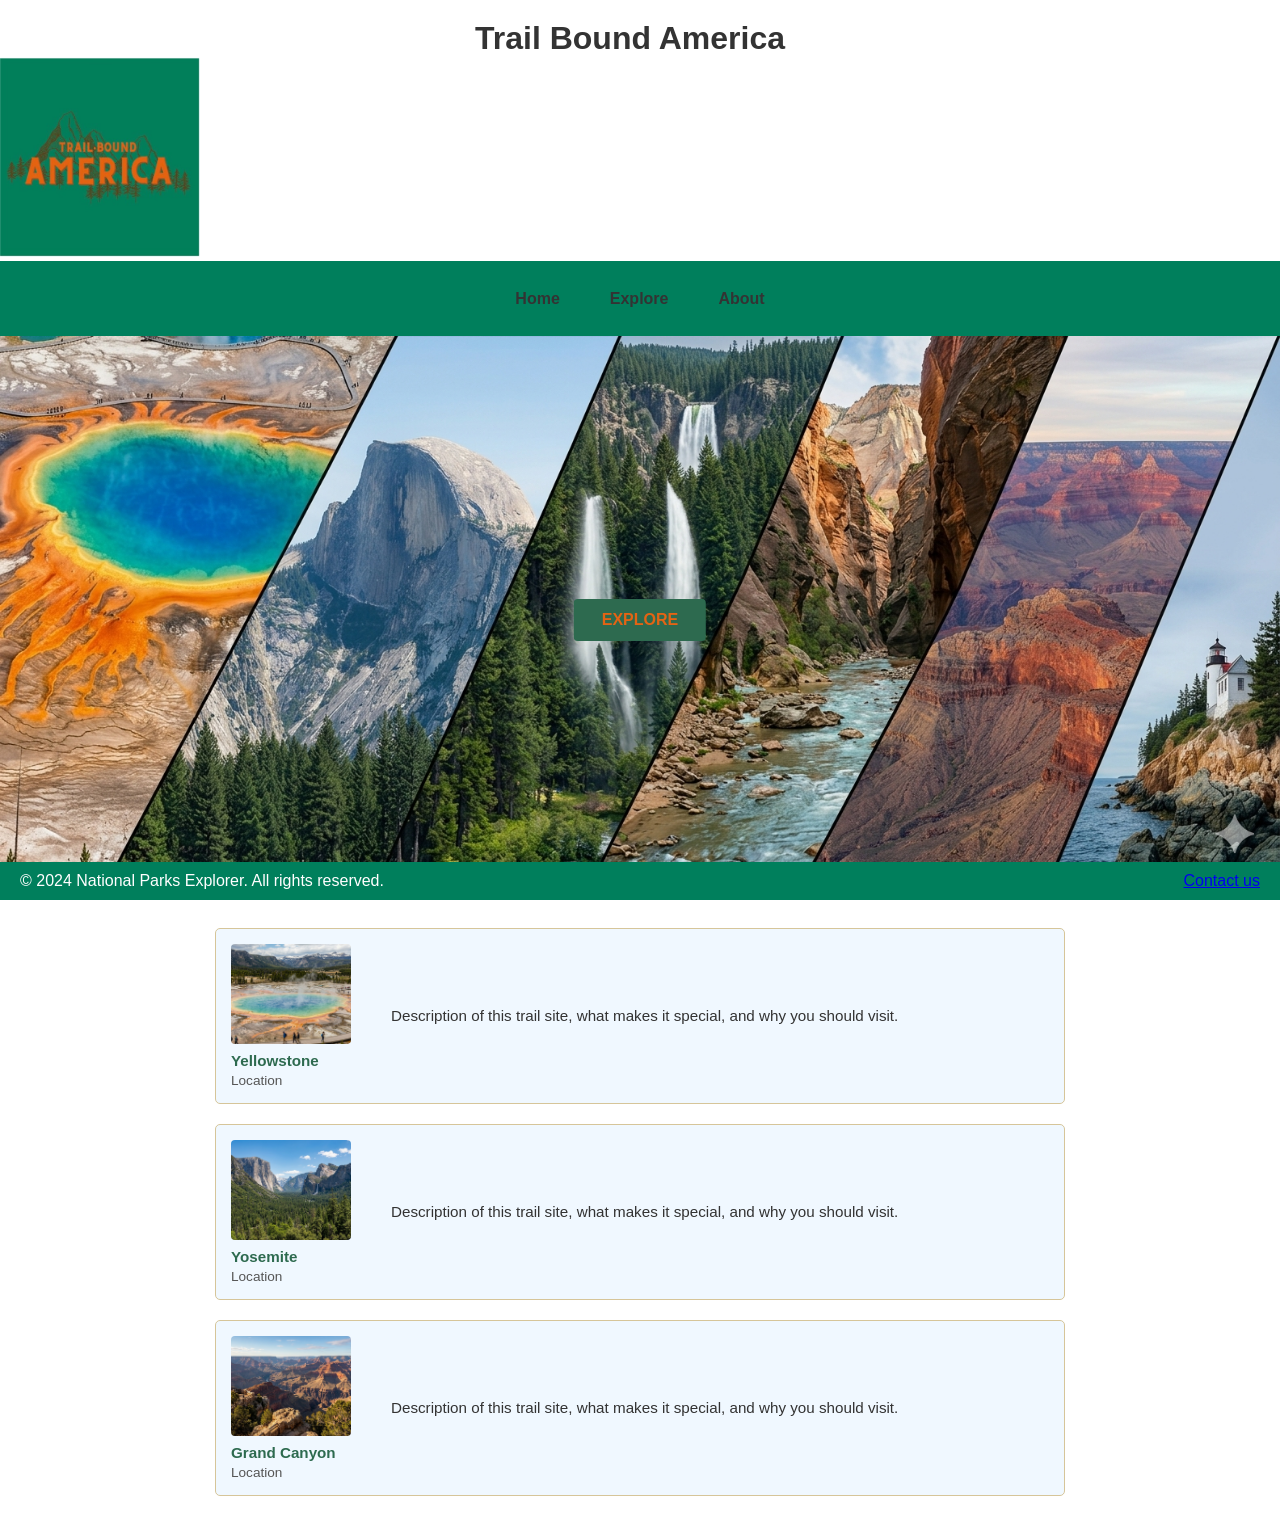
==== explore.html @ 27fc13ba "Added stuff" ====
<!DOCTYPE html>
<html lang="en">
<head>
    <meta charset="UTF-8">
    <meta name="viewport" content="width=device-width, initial-scale=1.0">
    <title>Document</title>
    <link rel="stylesheet" href="styles.css">
</head>
<body>
    <div id="wrapper">
    <header>
        <nav>
            <h1 id="main-text">Trail Bound America</h1>
            <div class="logo">
                <img src="images/whittacre logo.jpg" alt="National Parks Explorer Logo" width="200" height="200">

            </div>
                
            <ul class="nav-links">
                <li><a href="index.html">Home</a></li>
                <li><a href="explore.html">Explore</a></li>
                <li><a href="about.html">About</a></li>
            </ul>
        </nav>
    </header>
    <div class="hero-box">
            <img id="hero-image" src="images/hero.png" alt="National Parks Side by Side">  
             <a href="explore.html" class="hero-button" id="link1">EXPLORE</a>
    </div>

    <main class="explore-main">

        <div class="site-card">
            <div class="site-card-left">
                <img src="images/yellowstone image.png" alt="Yellowstone">
                <p class="site-name">Yellowstone</p>
                <p class="site-location">Location</p>
            </div>
            <p class="site-description">Description of this trail site, what makes it special, and why you should visit.</p>
        </div>

        <div class="site-card">
            <div class="site-card-left">
                <img src="images/Yosemite image.png" alt="Yosemite">
                <p class="site-name">Yosemite</p>
                <p class="site-location">Location</p>
            </div>
            <p class="site-description">Description of this trail site, what makes it special, and why you should visit.</p>
        </div>

        <div class="site-card">
            <div class="site-card-left">
                <img src="images/Grand Canyon Image.png" alt="Grand Canyon">
                <p class="site-name">Grand Canyon</p>
                <p class="site-location">Location</p>
            </div>
            <p class="site-description">Description of this trail site, what makes it special, and why you should visit.</p>
        </div>

    </main>
    <footer>
        <p id="footer-text-left">&copy; 2024 National Parks Explorer. All rights reserved.</p>
        <a href="#.html" id="footer-text-right">Contact us</a>
    </footer>

</body>

</html>
---- styles.css ----
* {
    box-sizing: border-box;
    margin: 0;
    padding: 0; 
}

body {
    font-family: 'Open Sans', sans-serif;
}

h1, h2, h3, nav {
    font-family: 'Montserrat', sans-serif;
}

#Parks {
    font-family: 'Arial', sans-serif;
    background-color: #f0f8ff;
    color: #333;
    padding: 20px;
    display: grid;
    grid-template-columns: 1fr 1fr 1fr;
    gap: 20px;
}
.park1 {
    gap: 10px;
    background-color: #e0f7fa;
    padding: 10px;
    border-radius: 5px;
    grid-column: 1/2;
    grid-row: 2/3;
}
.park2 {
    grid-column: 2/3;
    grid-row: 2/3;
    gap: 10px;
    background-color: #e0f7fa;
    padding: 10px;
    border-radius: 5px;
}
.park3 {
    grid-column: 3/4;
    grid-row: 2/3;
    gap: 10px;
    background-color: #e0f7fa;
    padding: 10px;
    border-radius: 5px;
}   
#hero-image {
    width: 100%;
    height: auto;
    margin-bottom: 20px;
    position: relative;
}

.nav-links {
    display: flex;
    justify-content: center;
    gap: 50px;
    list-style: none;
    margin-bottom: 0%;
    margin-top: 0%;
    background-color: #007F5C;
    height: 75px;
    align-items: center;
    width: 100%;
}
.nav-links a {
    text-decoration: none;
    color: #333;
    font-weight: bold;
    transition: background-color 0.3s ease;
    justify-self: center;
    height: 100%;
}
.nav-links a:hover {    background-color: #333;
    color: #fff;
    height: 100%;
}   

.button-box {
    text-align: center;
    margin-top: 20px;
    position: absolute;
    top: 50%;
    left: 50%;
    transform: translate(-50%, -50%);
   
}.button-box button {
    background-color: #333;
    color: #fff;
    border: none;
    padding: 10px 20px;
    border-radius: 5px;
    cursor: pointer;
    transition: background-color 0.3s ease;
}
.button-box button:hover {
    background-color: #555;
    text-align: center;
    margin-top: 20px;

}

#logo {
    display: block;
    margin: 0 auto 20px auto;
    width: 50px;
    height: 50px;
    float: left;
}
#main-text {
    font-family: 'Montserrat', sans-serif;
    color: #333;
    float: none;
    margin-top: 100px;
    margin-right: 20px;
    display: flex;
    justify-content: center;
    align-items: center;

}

footer {
    background-color: #007F5C;
    color: #fff;
    text-align: center;
    padding: 10px 0;
    position: fixed;
    bottom: 0;
    width: 100%;
}
.hero-box {
  position: relative;
}

.hero-button {
  position: absolute;
  top: 50%;
  left: 50%;
  transform: translate(-50%, -50%); 
  
  background-color: #2D6A4F;
  padding: 12px 28px;
  text-decoration: none;
  color: #E36414; 
  font-weight: bold;
  border-radius: 4px;
}

#main-text {
    font-family: 'Montserrat', sans-serif;
    color: #333;
    text-align: center;
    margin-top: 20px;
}

main {
    display: grid;
    grid-template-columns: repeat(3, 1fr);
    grid-template-rows: repeat(2, 1fr);
    gap: 16px;
    padding: 16px;
}

#np1-text, #np2-text, #np3-text {
    font-family: 'Arial', sans-serif;
    color: #333;
    text-align: center;
    margin-top: 10px;
    margin-right: 30%;
}

#footer-text-left {
    float: left;
    margin-left: 20px;
}
#footer-text-right {
    float: right;
    margin-right: 20px;
}

header h1 {
    font-family: 'Montserrat', sans-serif;
    font-size: 2rem;
    color: #333;
}

.explore-main {
    display: flex;
    flex-direction: column;
    gap: 20px;
    padding: 25px;
    max-width: 900px;
    margin: 0 auto;
    /* overrides the grid set on main in the existing CSS */
    grid-template-columns: unset;
    grid-template-rows: unset;
}

.site-card {
    display: flex;
    align-items: flex-start;
    gap: 20px;
    border: 1px solid #D6C599;
    border-radius: 5px;
    padding: 15px;
    background-color: #f0f8ff;
}

.site-card-left {
    display: flex;
    flex-direction: column;
    align-items: flex-start;
    flex-shrink: 0;
    width: 140px;
}

.site-card-left img {
    width: 120px;
    height: 100px;
    object-fit: cover;
    border-radius: 4px;
    background-color: #ccc;
}

.site-name {
    font-family: 'Montserrat', sans-serif;
    font-weight: bold;
    color: #2D6A4F;
    margin-top: 8px;
    font-size: 0.95rem;
}

.site-location {
    font-size: 0.85rem;
    color: #555;
    margin-top: 4px;
}

.site-description {
    font-family: 'Open Sans', sans-serif;
    color: #333;
    font-size: 0.95rem;
    line-height: 1.6;
    flex: 1;
    align-self: center;
}
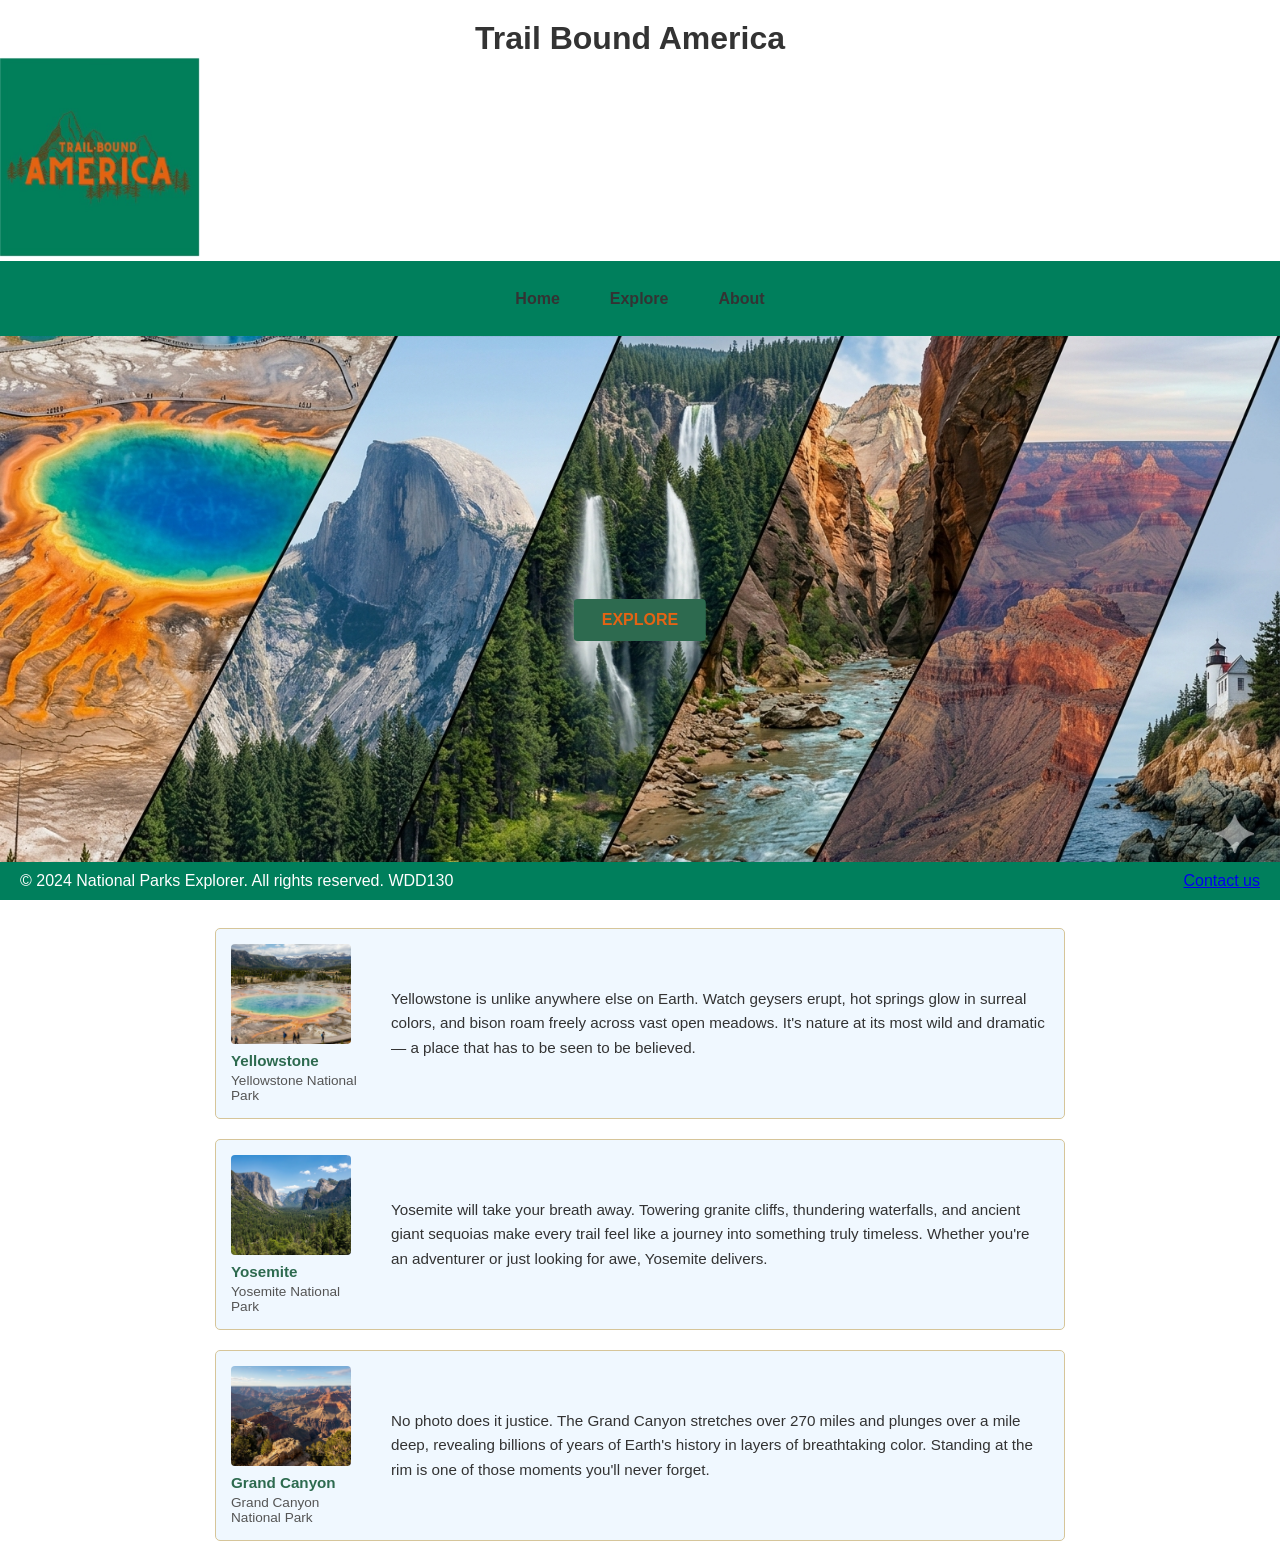
==== commit 11e996ab: "Finished things up" ====
--- a/explore.html
+++ b/explore.html
@@ -34,32 +34,32 @@
             <div class="site-card-left">
                 <img src="images/yellowstone image.png" alt="Yellowstone">
                 <p class="site-name">Yellowstone</p>
-                <p class="site-location">Location</p>
+                <p class="site-location">Yellowstone National Park</p>
             </div>
-            <p class="site-description">Description of this trail site, what makes it special, and why you should visit.</p>
+            <p class="site-description">Yellowstone is unlike anywhere else on Earth. Watch geysers erupt, hot springs glow in surreal colors, and bison roam freely across vast open meadows. It's nature at its most wild and dramatic — a place that has to be seen to be believed.</p>
         </div>
 
         <div class="site-card">
             <div class="site-card-left">
                 <img src="images/Yosemite image.png" alt="Yosemite">
                 <p class="site-name">Yosemite</p>
-                <p class="site-location">Location</p>
+                <p class="site-location">Yosemite National Park</p>
             </div>
-            <p class="site-description">Description of this trail site, what makes it special, and why you should visit.</p>
+            <p class="site-description">Yosemite will take your breath away. Towering granite cliffs, thundering waterfalls, and ancient giant sequoias make every trail feel like a journey into something truly timeless. Whether you're an adventurer or just looking for awe, Yosemite delivers.</p>
         </div>
 
         <div class="site-card">
             <div class="site-card-left">
                 <img src="images/Grand Canyon Image.png" alt="Grand Canyon">
                 <p class="site-name">Grand Canyon</p>
-                <p class="site-location">Location</p>
+                <p class="site-location">Grand Canyon National Park</p>
             </div>
-            <p class="site-description">Description of this trail site, what makes it special, and why you should visit.</p>
+            <p class="site-description">No photo does it justice. The Grand Canyon stretches over 270 miles and plunges over a mile deep, revealing billions of years of Earth's history in layers of breathtaking color. Standing at the rim is one of those moments you'll never forget.</p>
         </div>
 
     </main>
     <footer>
-        <p id="footer-text-left">&copy; 2024 National Parks Explorer. All rights reserved.</p>
+        <p id="footer-text-left">&copy; 2024 National Parks Explorer. All rights reserved. WDD130</p>
         <a href="#.html" id="footer-text-right">Contact us</a>
     </footer>
 
